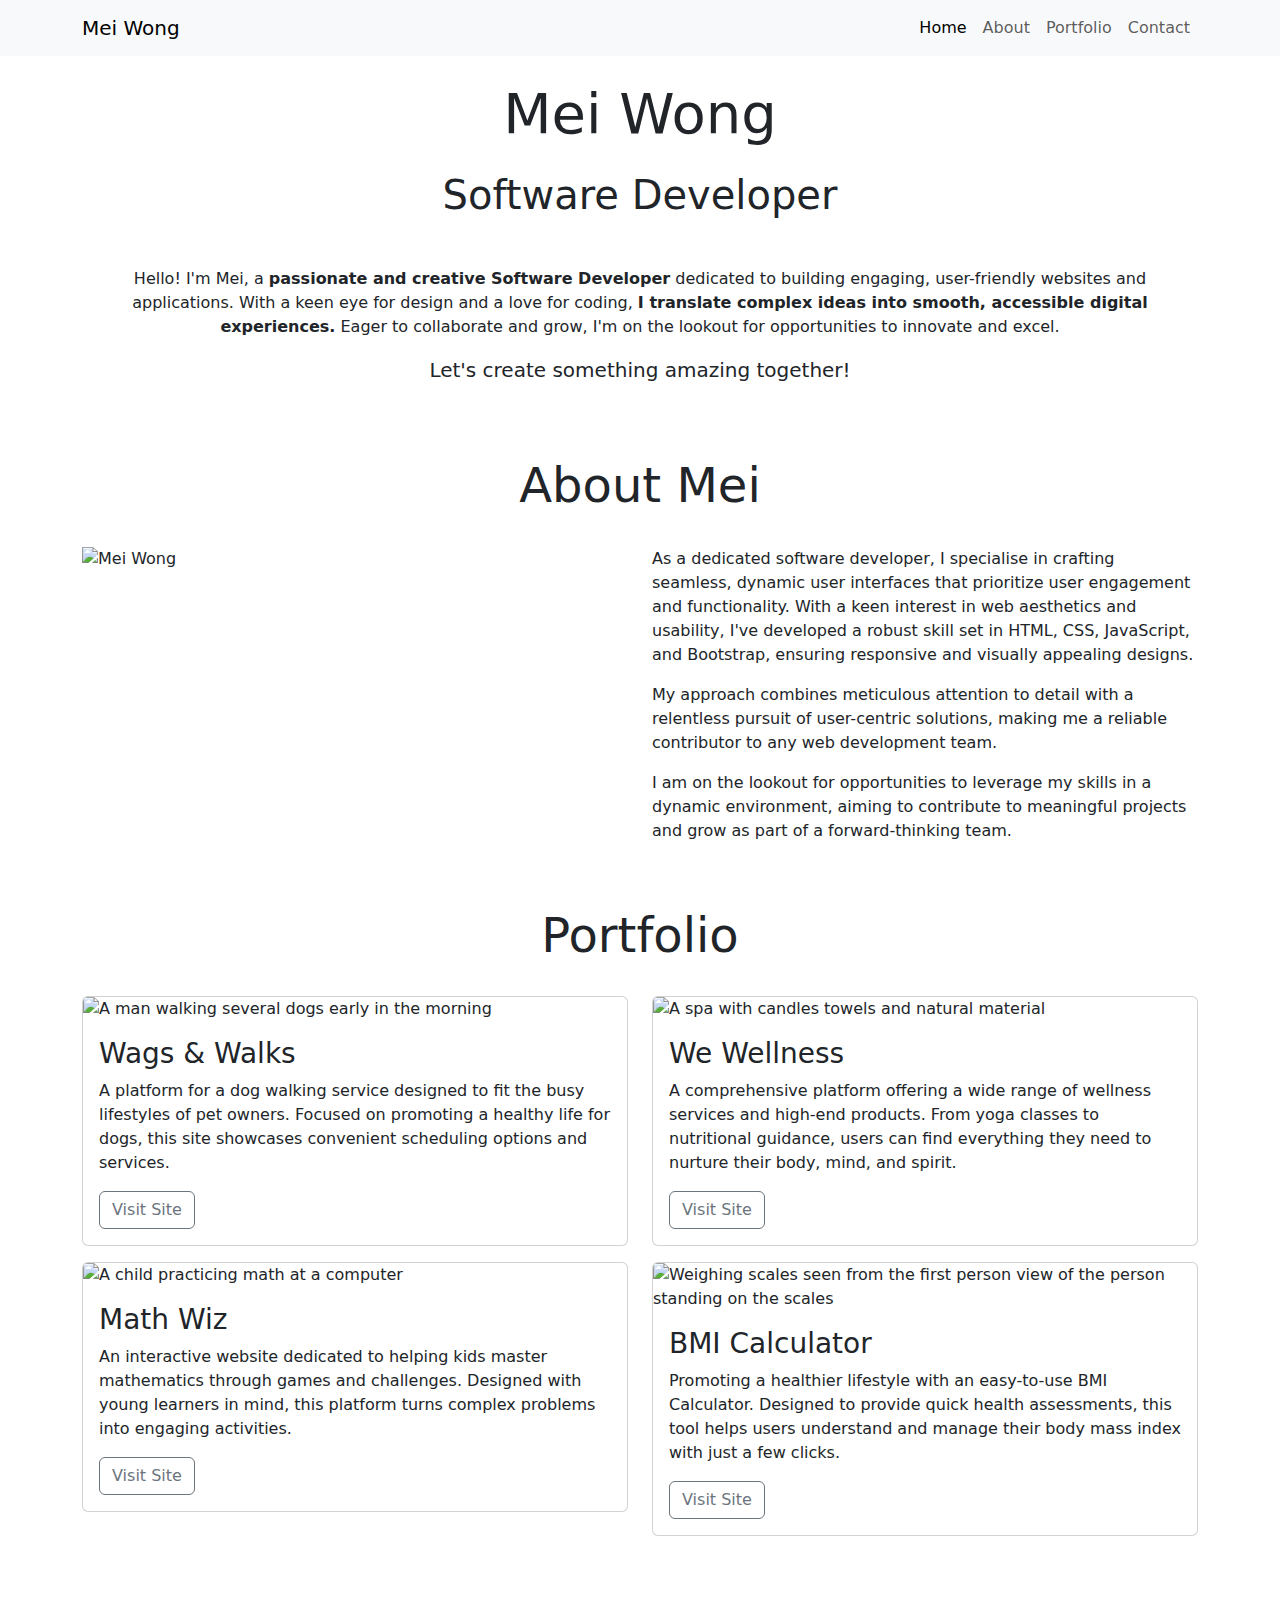
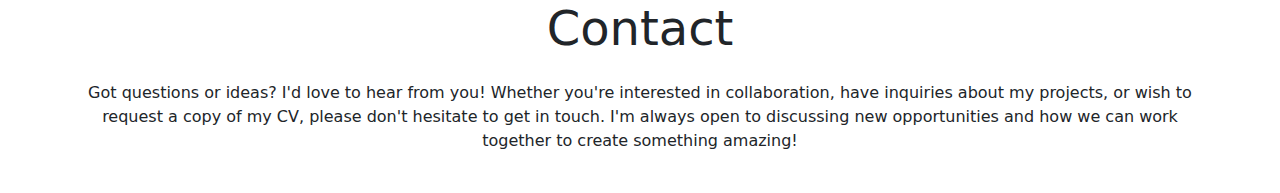
==== index.html @ ba8a3dcd "Add Contact section" ====
<!DOCTYPE html>
<html lang="en">

<head>
  <meta charset="UTF-8">
  <meta name="viewport" content="width=device-width, initial-scale=1.0">
  <title>Mei Wong | Software Developer</title>
  <!-- Bootstrap CSS Link -->
  <link href="https://cdn.jsdelivr.net/npm/bootstrap@5.3.3/dist/css/bootstrap.min.css" rel="stylesheet"
    integrity="sha384-QWTKZyjpPEjISv5WaRU9OFeRpok6YctnYmDr5pNlyT2bRjXh0JMhjY6hW+ALEwIH" crossorigin="anonymous">
</head>

<body>
  <nav class="navbar navbar-expand-sm bg-body-tertiary">
    <div class="container">
      <a class="navbar-brand" href="index.html">Mei Wong</a>
      <button class="navbar-toggler" type="button" data-bs-toggle="collapse" data-bs-target="#navbarSupportedContent"
        aria-controls="navbarSupportedContent" aria-expanded="false" aria-label="Toggle navigation">
        <span class="navbar-toggler-icon"></span>
      </button>
      <div class="collapse navbar-collapse" id="navbarSupportedContent">
        <ul class="navbar-nav ms-auto">
          <li class="nav-item">
            <a class="nav-link active" aria-current="page" href="index.html">Home</a>
          </li>
          <li class="nav-item">
            <a class="nav-link" href="#about">About</a>
          </li>
          <li class="nav-item"></li>
          <a class="nav-link" href="#portfolio">Portfolio</a>
          </li>
          <li class="nav-item"></li>
          <a class="nav-link" href="#contact">Contact</a>
          </li>
        </ul>

      </div>
    </div>
  </nav>

  <!-- Header and Main Content code provided by CI -->

  <!-- header -->
  <header id="hero" class="container">
    <!-- section with hero image -->
    <section class="row">
      <!-- text-center class used to centre all text inside column -->
      <div class="col-12 text-center">
        <h1 class="display-4 my-4">Mei Wong</h1>
        <!-- mb-5 gives extra margin spacing under subheading -->
        <h2 class="display-6 mb-5">Software Developer</h2>
        <p>
          Hello! I'm Mei, a
          <strong>passionate and creative Software Developer</strong>
          dedicated to building engaging, user-friendly websites and
          applications. With a keen eye for design and a love for coding,
          <strong>I translate complex ideas into smooth, accessible digital
            experiences.</strong>
          Eager to collaborate and grow, I'm on the lookout for opportunities
          to innovate and excel.
        </p>
        <!-- mb-5 gives extra margin spacing under lead text -->
        <p class="lead mb-5">Let's create something amazing together!</p>
      </div>
    </section>
  </header>

  <!-- main content -->
  <main>
    <!-- About section links to #about href in navbar (id=about == #about)-->
    <section id="about" class="container">
      <div class="row">
        <!-- my-4 used to add top and bottom margin to heading -->
        <div class="col-12 text-center my-4">
          <h2 class="display-5">About Mei</h2>
        </div>
        <!-- mb-4 used to add margin under image -->
        <div class="col-12 col-md-6 mb-4">
          <!-- img-fluid class makes the image responsive to its container -->
          <img src="assets/images/mei-wong.webp" class="img-fluid" alt="Mei Wong">
        </div>
        <!-- mb-4 used to add margin under text -->
        <div class="col-12 col-md-6 mb-4">
          <p>
            As a dedicated software developer, I specialise in crafting
            seamless, dynamic user interfaces that prioritize user engagement
            and functionality. With a keen interest in web aesthetics and
            usability, I've developed a robust skill set in HTML, CSS,
            JavaScript, and Bootstrap, ensuring responsive and visually
            appealing designs.
          </p>
          <p>
            My approach combines meticulous attention to detail with a
            relentless pursuit of user-centric solutions, making me a reliable
            contributor to any web development team.
          </p>
          <p>
            I am on the lookout for opportunities to leverage my skills in a
            dynamic environment, aiming to contribute to meaningful projects
            and grow as part of a forward-thinking team.
          </p>
        </div>
      </div>
    </section>
    <!-- portfolio section starts here -->

    <section id="portfolio" class="container pb-4">
      <div class="row">

        <!-- my-4 used to add top and bottom margin to heading -->
        <div class="col-12 text-center my-4">
          <h2 class="display-5">Portfolio</h2>
        </div>

        <!-- cols for cards. Note, to make it responsive, add class col to every class -->

        <!-- Card 1 -->
        <div class="col-12 col-md-6">
          <div class="card mb-3">
            <img src="assets/images/wags-and-walks.webp" class="card-img-top"
              alt="A man walking several dogs early in the morning">
            <div class="card-body">
              <h3 class="card-title">Wags & Walks</h3>
              <p class="card-text">A platform for a dog walking service designed to fit the busy lifestyles of pet
                owners.
                Focused on promoting a healthy life for dogs, this site showcases convenient scheduling options and
                services.</p>
              <a href="#" class="btn btn-outline-secondary">Visit Site</a>
            </div>
          </div>
        </div>

        <!-- Card 2 -->
        <div class="col-12 col-md-6">
          <div class="card mb-3">
            <img src="assets/images/we-wellness.webp" class="card-img-top"
              alt="A spa with candles towels and natural material">
            <div class="card-body">
              <h3 class="card-title">We Wellness</h3>
              <p class="card-text">A comprehensive platform offering a wide range of wellness services and high-end
                products. From yoga classes to nutritional guidance, users can find everything they need to nurture
                their
                body, mind, and spirit.</p>
              <a href="#" class="btn btn-outline-secondary">Visit Site</a>
            </div>
          </div>
        </div>

        <!-- Card 3 -->
        <div class="col-12 col-md-6">
          <div class="card mb-3">
            <img src="assets/images/math-wiz.webp" class="card-img-top" alt="A child practicing math at a computer">
            <div class="card-body">
              <h3 class="card-title">Math Wiz</h3>
              <p class="card-text">An interactive website dedicated to helping kids master mathematics through games and
                challenges. Designed with young learners in mind, this platform turns complex problems into engaging
                activities.</p>
              <a href="#" class="btn btn-outline-secondary">Visit Site</a>
            </div>
          </div>
        </div>

        <!-- Card 4 -->
        <div class="col-12 col-md-6">
          <div class="card mb-3">
            <img src="assets/images/bmi-calculator.webp" class="card-img-top"
              alt="Weighing scales seen from the first person view of the person standing on the scales">
            <div class="card-body">
              <h3 class="card-title">BMI Calculator</h3>
              <p class="card-text">Promoting a healthier lifestyle with an easy-to-use BMI Calculator. Designed to
                provide
                quick health assessments, this tool helps users understand and manage their body mass index with just a
                few
                clicks.</p>
              <a href="#" class="btn btn-outline-secondary">Visit Site</a>
            </div>
          </div>
        </div>
      </div>
    </section>
  </main>

  <!-- Footer: Contact section -->
  <footer id="contact" class="container">
    <div class="row justify-content-center">

      <div class="col-12 text-center my-4">
        <h2 class="display-5">Contact</h2>
        <p class="mt-4">Got questions or ideas? I'd love to hear from you! Whether you're interested in collaboration,
          have inquiries about my projects, or wish to request a copy of my CV, please don't hesitate to get in touch.
          I'm always open to discussing new opportunities and how we can work together to create something amazing!
        </p>
      </div>

        <!-- Footer responsive -->
        <div class="col-12 col-md-10 col-lg-8">
        <!--Add your form here -->
        </div>
      
    </div>
  </footer>


  <!-- Bootstrap JS Script-->
  <script src="https://cdn.jsdelivr.net/npm/bootstrap@5.3.3/dist/js/bootstrap.bundle.min.js"
    integrity="sha384-YvpcrYf0tY3lHB60NNkmXc5s9fDVZLESaAA55NDzOxhy9GkcIdslK1eN7N6jIeHz" crossorigin="anonymous">
  </script>
</body>

</html>
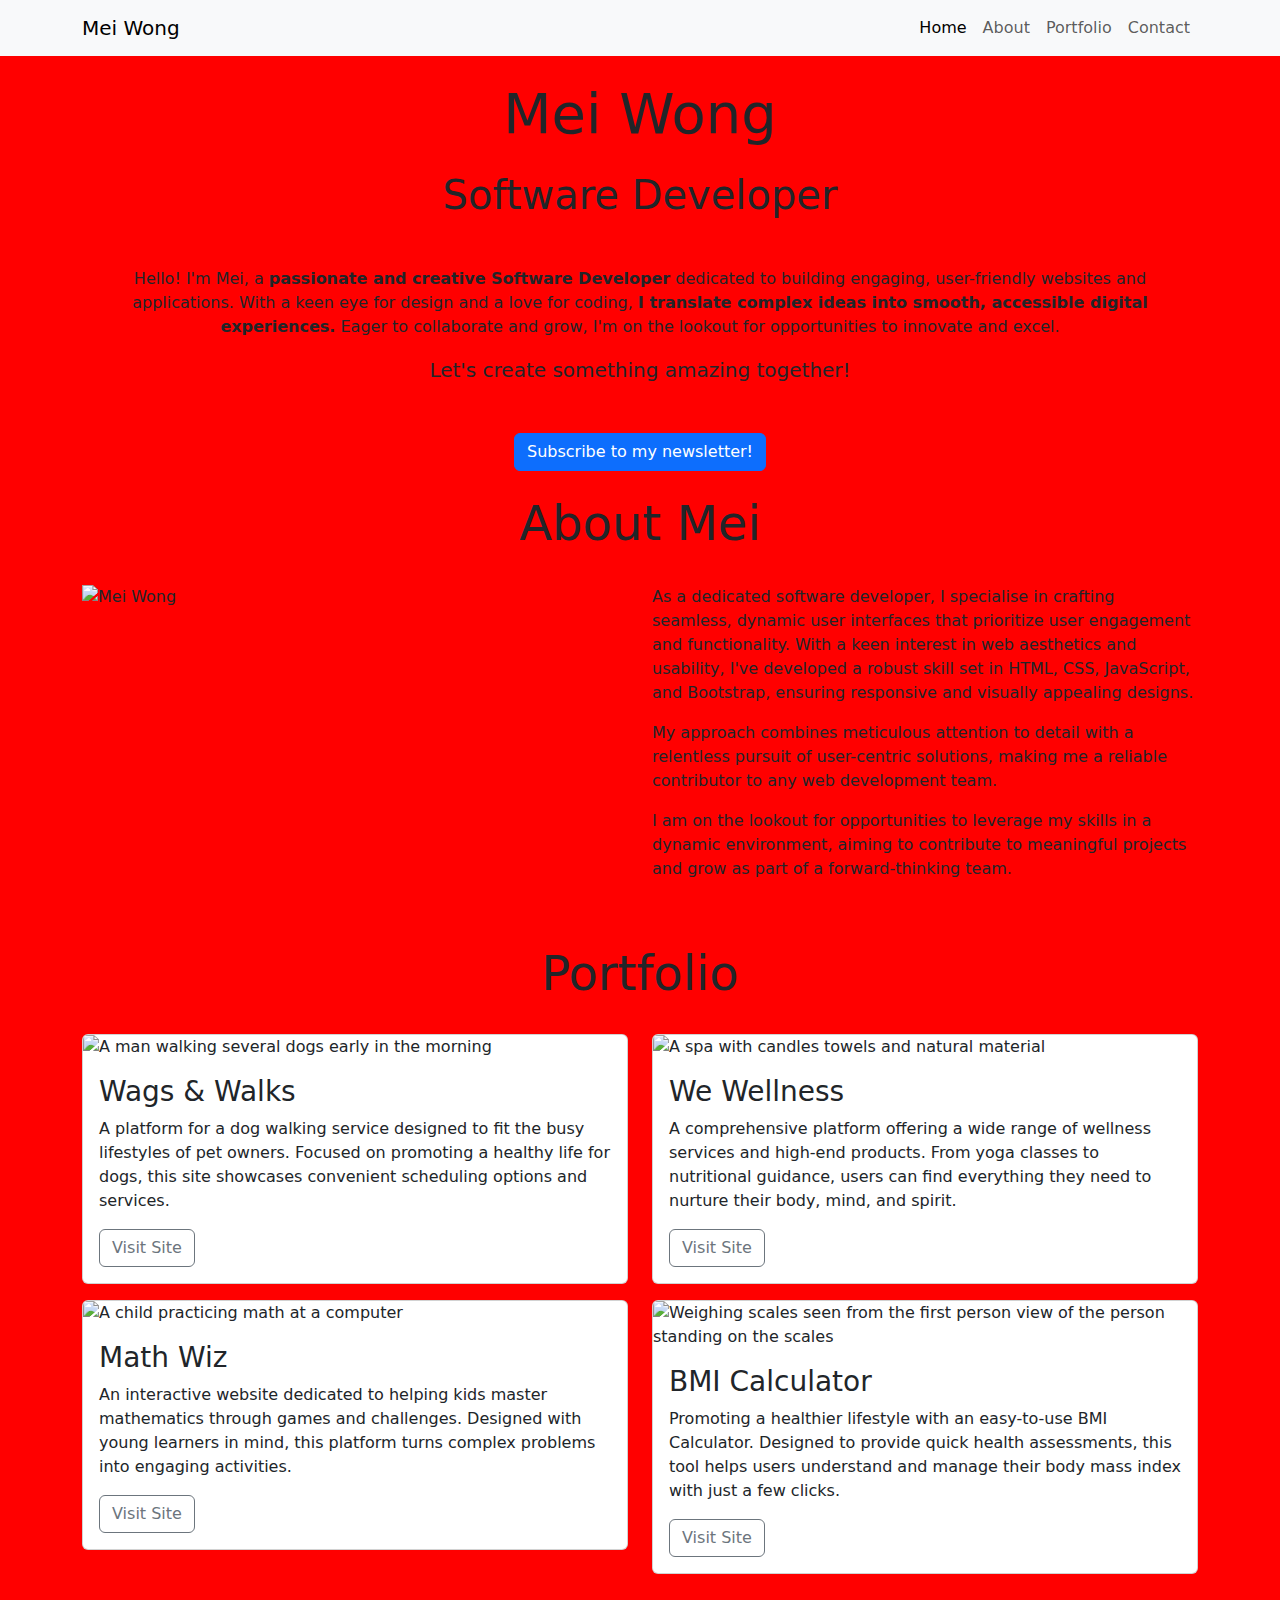
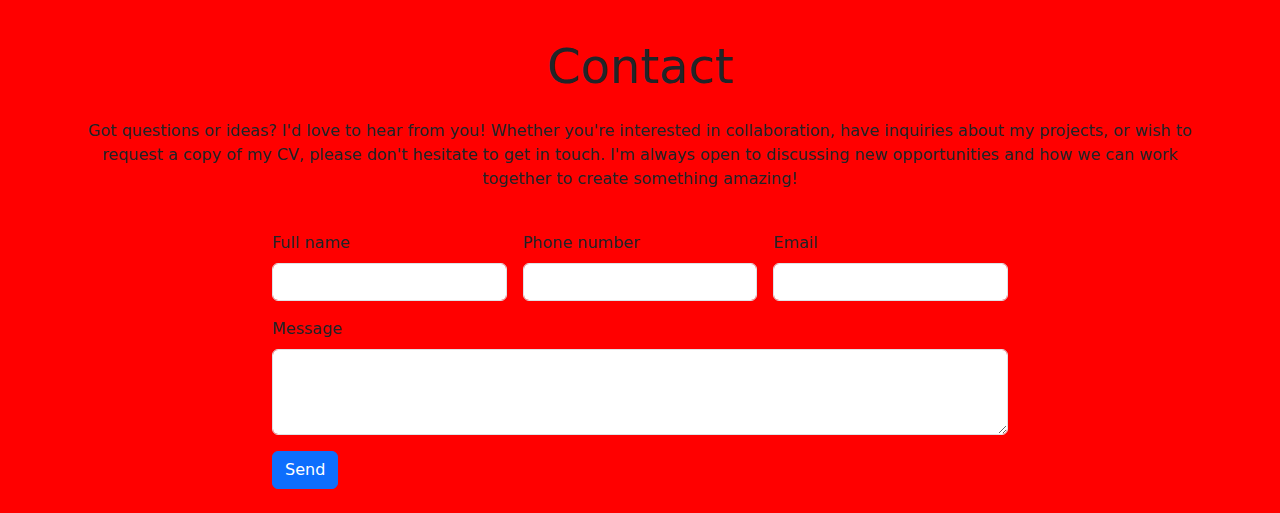
==== commit 5bf08e9b: "Add custome css stylesheet" ====
--- a/index.html
+++ b/index.html
@@ -5,9 +5,12 @@
   <meta charset="UTF-8">
   <meta name="viewport" content="width=device-width, initial-scale=1.0">
   <title>Mei Wong | Software Developer</title>
+
   <!-- Bootstrap CSS Link -->
   <link href="https://cdn.jsdelivr.net/npm/bootstrap@5.3.3/dist/css/bootstrap.min.css" rel="stylesheet"
     integrity="sha384-QWTKZyjpPEjISv5WaRU9OFeRpok6YctnYmDr5pNlyT2bRjXh0JMhjY6hW+ALEwIH" crossorigin="anonymous">
+  <!-- Custom CSS stylesheet -->
+  <link rel="stylesheet" href="assets/css/style.css">
 </head>
 
 <body>
@@ -60,7 +63,14 @@
           to innovate and excel.
         </p>
         <!-- mb-5 gives extra margin spacing under lead text -->
-        <p class="lead mb-5">Let's create something amazing together!</p>
+        <p class="lead mb-5">Let's create something amazing together!
+        </p>
+
+        <!-- Button trigger modal -->
+        <button type="button" class="btn btn-primary" data-bs-toggle="modal" data-bs-target="#exampleModal">
+          Subscribe to my newsletter!
+        </button>
+
       </div>
     </section>
   </header>
@@ -192,13 +202,72 @@
         </p>
       </div>
 
-        <!-- Footer responsive -->
-        <div class="col-12 col-md-10 col-lg-8">
-        <!--Add your form here -->
-        </div>
-      
+      <!-- Footer responsive -->
+      <div class="col-12 col-md-10 col-lg-8 mb-4">
+        <!-- Add your form here -->
+        <form class="row g-3">
+          <div class="col-lg-4">
+            <label for="full-name" class="form-label">Full name</label>
+            <input type="text" class="form-control" id="full-name">
+          </div>
+          <div class="col-lg-4">
+            <label for="phonenumber" class="form-label">Phone number</label>
+            <input type="number" class="form-control" id="phonenumber">
+          </div>
+          <div class="col-lg-4">
+            <label for="email" class="form-label">Email</label>
+            <input type="email" class="form-control" id="email">
+          </div>
+          <div class="col-12">
+            <label for="message" class="form-label">Message</label>
+            <textarea class="form-control" id="message" rows="3"></textarea>
+          </div>
+
+          <div class="col-12">
+            <button type="submit" class="btn btn-primary">Send</button>
+          </div>
+        </form>
+      </div>
+
     </div>
   </footer>
+
+  <!-- Bootstrap Modal for the "Subscribe to my newsletter button (id=exampleModal)"-->
+  <!-- Note this does not have a container, and it goes at the end below the footer-->
+  <div class="modal fade" id="exampleModal" tabindex="-1" aria-labelledby="exampleModalLabel" aria-hidden="true">
+    <div class="modal-dialog modal-lg">
+      <div class="modal-content">
+
+        <div class="modal-header">
+          <h1 class="modal-title fs-5" id="exampleModalLabel">Subscribe</h1>
+          <button type="button" class="btn-close" data-bs-dismiss="modal" aria-label="Close"></button>
+        </div>
+
+        <div class="modal-body">
+          <p>
+            Join my newsletter for the latest updates on my projects, coding tips, and industry insights delivered
+            straigth to your inbox.
+          </p>
+          <form class="row g-3">
+            <div class="col-lg-6">
+              <label for="inputName" class="form-label">Name</label>
+              <input type="text" class="form-control" id="inputName">
+            </div>
+            <div class="col-lg-6">
+              <label for="inputEmail" class="form-label">Email</label>
+              <input type="email" class="form-control" id="inputEmail">
+            </div>
+            <div class="col-12 mb-4">
+              <button type="submit" class="btn btn-primary">
+                Sign up!
+            </button>
+            </div>
+          </form>
+        </div>
+
+      </div>
+    </div>
+  </div>
 
 
   <!-- Bootstrap JS Script-->
--- a/assets/css/style.css
+++ b/assets/css/style.css
@@ -0,0 +1,3 @@
+body {
+    background-color: red;
+}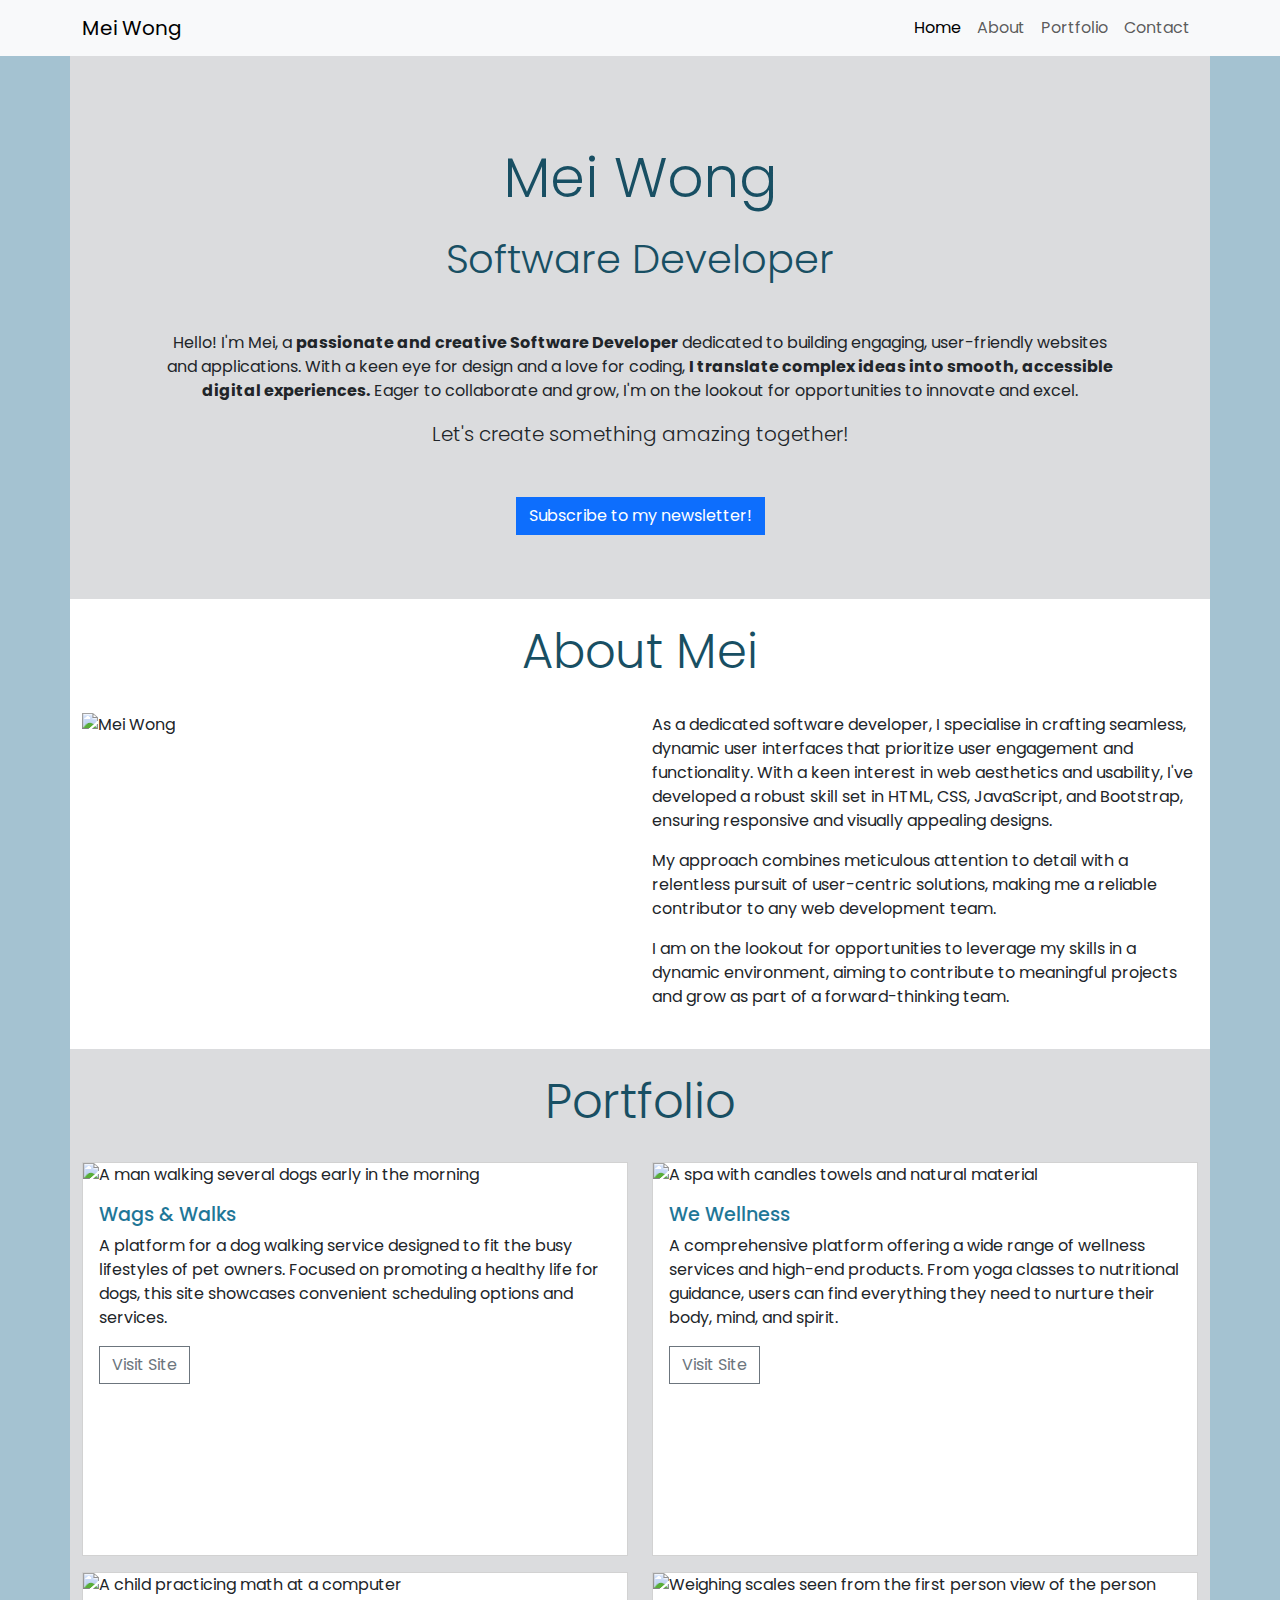
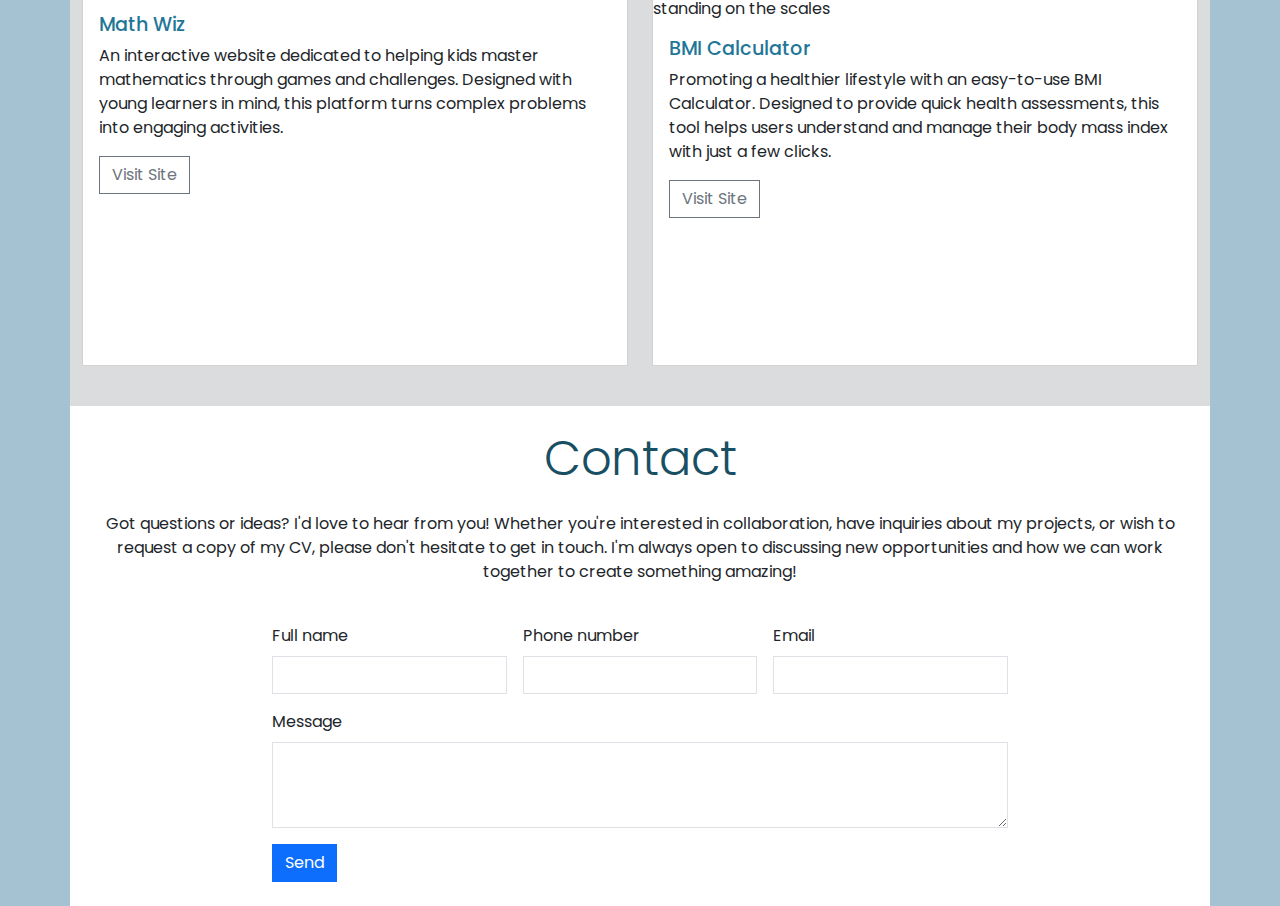
==== commit df22aae7: "custom buttons when hovered" ====
--- a/index.html
+++ b/index.html
@@ -42,10 +42,10 @@
   </nav>
 
   <!-- Header and Main Content code provided by CI -->
-
-  <!-- header -->
+  <!-- Header -->
+   
+  <!-- Hero section -->
   <header id="hero" class="container">
-    <!-- section with hero image -->
     <section class="row">
       <!-- text-center class used to centre all text inside column -->
       <div class="col-12 text-center">
@@ -67,7 +67,7 @@
         </p>
 
         <!-- Button trigger modal -->
-        <button type="button" class="btn btn-primary" data-bs-toggle="modal" data-bs-target="#exampleModal">
+        <button type="button" class="btn btn-primary sharp-corners mid-blue-button" data-bs-toggle="modal" data-bs-target="#exampleModal">
           Subscribe to my newsletter!
         </button>
 
@@ -75,8 +75,9 @@
     </section>
   </header>
 
-  <!-- main content -->
+  <!-- Main content -->
   <main>
+
     <!-- About section links to #about href in navbar (id=about == #about)-->
     <section id="about" class="container">
       <div class="row">
@@ -112,7 +113,8 @@
         </div>
       </div>
     </section>
-    <!-- portfolio section starts here -->
+
+    <!-- Portfolio section -->
 
     <section id="portfolio" class="container pb-4">
       <div class="row">
@@ -126,7 +128,7 @@
 
         <!-- Card 1 -->
         <div class="col-12 col-md-6">
-          <div class="card mb-3">
+          <div class="card mb-3 sharp-corners">
             <img src="assets/images/wags-and-walks.webp" class="card-img-top"
               alt="A man walking several dogs early in the morning">
             <div class="card-body">
@@ -135,14 +137,14 @@
                 owners.
                 Focused on promoting a healthy life for dogs, this site showcases convenient scheduling options and
                 services.</p>
-              <a href="#" class="btn btn-outline-secondary">Visit Site</a>
+              <a href="#" class="btn btn-outline-secondary sharp-corners">Visit Site</a>
             </div>
           </div>
         </div>
 
         <!-- Card 2 -->
         <div class="col-12 col-md-6">
-          <div class="card mb-3">
+          <div class="card mb-3 sharp-corners">
             <img src="assets/images/we-wellness.webp" class="card-img-top"
               alt="A spa with candles towels and natural material">
             <div class="card-body">
@@ -151,28 +153,28 @@
                 products. From yoga classes to nutritional guidance, users can find everything they need to nurture
                 their
                 body, mind, and spirit.</p>
-              <a href="#" class="btn btn-outline-secondary">Visit Site</a>
+              <a href="#" class="btn btn-outline-secondary sharp-corners">Visit Site</a>
             </div>
           </div>
         </div>
 
         <!-- Card 3 -->
         <div class="col-12 col-md-6">
-          <div class="card mb-3">
+          <div class="card mb-3 sharp-corners">
             <img src="assets/images/math-wiz.webp" class="card-img-top" alt="A child practicing math at a computer">
             <div class="card-body">
               <h3 class="card-title">Math Wiz</h3>
               <p class="card-text">An interactive website dedicated to helping kids master mathematics through games and
                 challenges. Designed with young learners in mind, this platform turns complex problems into engaging
                 activities.</p>
-              <a href="#" class="btn btn-outline-secondary">Visit Site</a>
+              <a href="#" class="btn btn-outline-secondary sharp-corners">Visit Site</a>
             </div>
           </div>
         </div>
 
         <!-- Card 4 -->
         <div class="col-12 col-md-6">
-          <div class="card mb-3">
+          <div class="card mb-3 sharp-corners">
             <img src="assets/images/bmi-calculator.webp" class="card-img-top"
               alt="Weighing scales seen from the first person view of the person standing on the scales">
             <div class="card-body">
@@ -182,7 +184,7 @@
                 quick health assessments, this tool helps users understand and manage their body mass index with just a
                 few
                 clicks.</p>
-              <a href="#" class="btn btn-outline-secondary">Visit Site</a>
+              <a href="#" class="btn btn-outline-secondary sharp-corners">Visit Site</a>
             </div>
           </div>
         </div>
@@ -205,7 +207,7 @@
       <!-- Footer responsive -->
       <div class="col-12 col-md-10 col-lg-8 mb-4">
         <!-- Add your form here -->
-        <form class="row g-3">
+        <form class="row g-3 sharp-corners ">
           <div class="col-lg-4">
             <label for="full-name" class="form-label">Full name</label>
             <input type="text" class="form-control" id="full-name">
@@ -224,7 +226,7 @@
           </div>
 
           <div class="col-12">
-            <button type="submit" class="btn btn-primary">Send</button>
+            <button type="submit" class="btn btn-primary mid-blue-button">Send</button>
           </div>
         </form>
       </div>
@@ -234,7 +236,7 @@
 
   <!-- Bootstrap Modal for the "Subscribe to my newsletter button (id=exampleModal)"-->
   <!-- Note this does not have a container, and it goes at the end below the footer-->
-  <div class="modal fade" id="exampleModal" tabindex="-1" aria-labelledby="exampleModalLabel" aria-hidden="true">
+  <div class="modal fade sharp-corners" id="exampleModal" tabindex="-1" aria-labelledby="exampleModalLabel" aria-hidden="true">
     <div class="modal-dialog modal-lg">
       <div class="modal-content">
 
@@ -258,9 +260,9 @@
               <input type="email" class="form-control" id="inputEmail">
             </div>
             <div class="col-12 mb-4">
-              <button type="submit" class="btn btn-primary">
+              <button type="submit" class="btn btn-primary mid-blue-button">
                 Sign up!
-            </button>
+              </button>
             </div>
           </form>
         </div>
--- a/assets/css/style.css
+++ b/assets/css/style.css
@@ -1,3 +1,91 @@
+/*  
+    #a4c2d1; egg blue
+    #dbdcde; light grey
+    #1f7798; mid-blue
+    #184f63; dark-blue
+*/
+
+/* GLOBAL STYLES */
+
+@import url('https://fonts.googleapis.com/css2?family=DM+Serif+Display:ital@0;1&family=Poppins&display=swap');
+
 body {
-    background-color: red;
+    font-family: "Poppins", sans-serif;
+    background-color: #a4c2d1;
+    /* egg blue */
+}
+
+h1,
+h2 {
+    font-family: "DM Serif Display"serif;
+    color: #184f63;
+    /* dark blue */
+}
+
+/* Create a new class and add it to the PARENT classes (e.g. card) */
+.sharp-corners,
+.sharp-corners * {        /* Important, instead of adding this new class to all descendant elements, you can use "*" */
+    border-radius: 0;    /* this removes the border-radious, making a crisp corner */
+}
+
+.mid-blue-button:hover,
+.mid-blue-button:hover * {
+    background-color:#1d6d8a;
+    border-color:#1d6d8a;
+}
+/* SECTION styles: About, Portfolio, Contact */
+
+#about {
+    background-color: white;
+}
+
+#portfolio {
+    background-color: #dbdcde;
+    /* light grey */
+}
+
+/* h3 */
+#portfolio .card-title {
+    color: #1f7798;
+    font-size: 1.2rem;
+}
+
+/* Portfolio buttons */
+#portfolio .btn-outline-secondary:hover {
+    background-color: #1f7798;
+}
+
+#portfolio .card {
+    min-height: 394px;
+
+}
+
+#portfolio .card-text {
+    min-height: 120px;
+}
+
+#contact {
+    background-color: white;
+}
+
+/* Style the Hero section with ide of Hero */
+#hero {
+    background-color: #dbdcde;
+    /* this is in case the image does not load */
+    background-image: url("../images/background.webp");
+    background-size: cover;
+    background-position: 50% 70%;
+    /* this moves the position of the picture left, right, bottom, top */
+    min-height: 500px;
+    padding: 5% 7%;
+}
+
+/* Media querie for XL screen */
+/* Because the porftolio buttons and card-text are too separate*/
+/* Use bootstrap breakpoint */
+@media screen and (min-width:1200px) {
+    #portfolio .card-text {
+        min-height: auto;
+        /* this reduces the padding height in xl screens */
+    }
 }